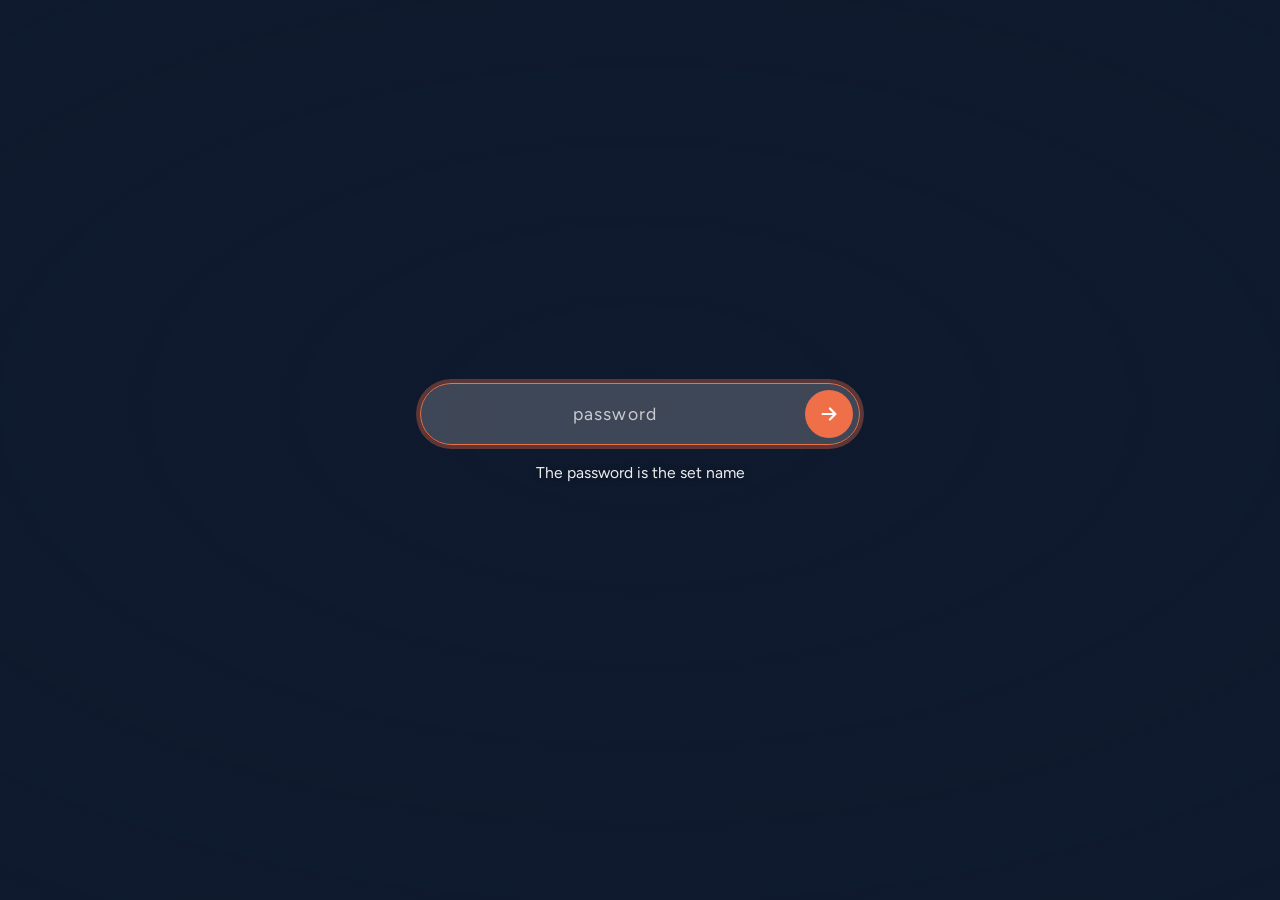
==== index.html @ 466035f5 "Add files via upload" ====
<!doctype html>
<html lang="en">
<head>
<meta charset="utf-8">
<meta name="viewport" content="width=device-width, initial-scale=1, viewport-fit=cover">
<meta name="robots" content="noindex, nofollow">
<meta name="theme-color" content="#0f1a2e">
<title>CMS 2K26 Invictus</title>
<link rel="icon" type="image/png" href="favicon.png">
<link rel="apple-touch-icon" href="images/apple-touch-icon.png">
<link rel="preconnect" href="https://fonts.googleapis.com">
<link rel="preconnect" href="https://fonts.gstatic.com" crossorigin>
<link rel="stylesheet" href="https://fonts.googleapis.com/css2?family=Bricolage+Grotesque:opsz,wght@12..96,500..800&family=Figtree:wght@400;500;600;700&display=swap">
<link rel="stylesheet" href="style.css">
<script src="config.js"></script>
<script src="common.js"></script>
<script>Auth.skipIfIn();</script>
</head>
<body class="gate">

<div class="slides" id="slides" aria-hidden="true">
  <div class="slide on" style="background-image:url('slide-1.jpg')"></div>
  <div class="slide" data-src="slide-2.jpg"></div>
  <div class="slide" data-src="slide-3.jpg"></div>
  <div class="slide" data-src="slide-4.jpg"></div>
  <div class="slide" data-src="slide-5.jpg"></div>
  <div class="slide" data-src="slide-6.jpg"></div>
</div>
<div class="veil" aria-hidden="true"></div>

<main class="gate-main">
  <div class="gate-card">
    <form class="pw-form" id="pwForm" autocomplete="off" novalidate>
      <label class="sr-only" for="pw">Password</label>
      <input class="pw-input" id="pw" name="pw" type="password" placeholder="password"
             autocomplete="off" autocapitalize="none" autocorrect="off" spellcheck="false"
             enterkeyhint="go" aria-describedby="pwHint pwMsg" autofocus>
      <button class="pw-go" type="submit" aria-label="Enter the site">
        <svg viewBox="0 0 24 24" fill="none" stroke="currentColor" stroke-width="2.4" stroke-linecap="round" stroke-linejoin="round" aria-hidden="true"><path d="M5 12h14M13 6l6 6-6 6"/></svg>
      </button>
    </form>
    <p class="pw-hint" id="pwHint">The password is the set name</p>
    <p class="pw-msg" id="pwMsg" role="alert" aria-live="assertive"></p>
  </div>
</main>

<noscript><p style="position:relative;z-index:3;color:#fff;text-align:center;padding:16px">This site needs JavaScript to be turned on.</p></noscript>

<script>
(function () {
  var form = document.getElementById("pwForm");
  var input = document.getElementById("pw");
  var msg = document.getElementById("pwMsg");

  if (Auth.takeNote()) msg.textContent = "Your connection was interrupted. Enter the password again.";

  form.addEventListener("submit", function (e) {
    e.preventDefault();
    if (Auth.check(input.value)) {
      Auth.login();
      /* replace(), not assign(): the index page does not stay in the Back history. */
      location.replace("home.html");
      return;
    }
    msg.textContent = input.value.trim() ? "Wrong password. Check the hint below and use small letters." : "Type the password first.";
    form.classList.remove("shake"); void form.offsetWidth; form.classList.add("shake");
    input.select();
  });
  input.addEventListener("input", function () { msg.textContent = ""; });

  /* ---- background slideshow: slow cross-fade, no buttons ---- */
  var slides = [].slice.call(document.querySelectorAll(".slide"));
  var i = 0;
  function load(s) { if (s.dataset.src) { s.style.backgroundImage = "url('" + s.dataset.src + "')"; s.removeAttribute("data-src"); } }
  function next() {
    var n = (i + 1) % slides.length;
    load(slides[n]);
    slides[n].classList.add("on");
    var old = slides[i];
    setTimeout(function () { old.classList.remove("on"); }, 2300);
    i = n;
  }
  if (slides.length > 1) {
    load(slides[1]);
    setInterval(function () { if (!document.hidden) next(); }, 6000);
  }
})();
</script>
</body>
</html>
---- style.css ----
/* ==========================================================================
   CMS 2K26 · INVICTUS
   Layout: one shared top bar of tabs; four pages share the same colours and type.
   ========================================================================== */
:root {
  --ink: #17233b;
  --ink-2: #53607c;
  --coral: #ef6f48;
  --coral-d: #c8502b;
  --teal: #1fa3a8;
  --teal-d: #12767a;
  --sand: #faebd7;
  --paper: #fff8ef;
  --line: #ecd5b6;
  --white: #ffffff;

  --f-display: "Bricolage Grotesque", "Trebuchet MS", "Segoe UI", system-ui, sans-serif;
  --f-body: "Figtree", system-ui, -apple-system, "Segoe UI", Roboto, "Helvetica Neue", Arial, sans-serif;

  --gutter: clamp(14px, 4vw, 32px);
  --nav-h: 64px;
  color-scheme: light;
}

*, *::before, *::after { box-sizing: border-box; }
html { -webkit-text-size-adjust: 100%; text-size-adjust: 100%; scroll-behavior: auto; }
body {
  margin: 0;
  min-height: 100vh;
  min-height: 100dvh;
  background: var(--paper);
  color: var(--ink);
  font-family: var(--f-body);
  font-size: 16px;
  line-height: 1.5;
  overflow-x: hidden;
}
img { max-width: 100%; display: block; }
a { color: inherit; }
button, input { font: inherit; color: inherit; }
h1, h2, h3 { font-family: var(--f-display); text-wrap: balance; margin: 0; line-height: 1.1; }
:focus-visible { outline: 3px solid var(--teal); outline-offset: 3px; border-radius: 6px; }
.sr-only {
  position: absolute; width: 1px; height: 1px; margin: -1px; padding: 0; overflow: hidden;
  clip: rect(0 0 0 0); white-space: nowrap; border: 0;
}

/* ---------- top bar (Homepage, All Students, Awards) ---------- */
.topbar {
  position: sticky; top: 0; z-index: 50;
  background: rgba(255, 248, 239, .92);
  -webkit-backdrop-filter: blur(10px); backdrop-filter: blur(10px);
  border-bottom: 3px solid var(--coral);
  padding: 10px max(var(--gutter), env(safe-area-inset-left)) 10px max(var(--gutter), env(safe-area-inset-right));
  min-height: var(--nav-h);
  display: flex; align-items: center;
}
.tabs { display: flex; gap: 8px; width: 100%; max-width: 1180px; margin: 0 auto; flex-wrap: nowrap; }
.tab {
  text-decoration: none; white-space: nowrap;
  padding: .62rem 1.1rem; border-radius: 999px;
  background: var(--sand); color: var(--ink);
  font-family: var(--f-display); font-weight: 600; font-size: .95rem; letter-spacing: .01em;
  transition: background-color .3s ease, color .3s ease, transform .3s ease, box-shadow .3s ease;
}
.tab:hover { background: var(--coral); color: var(--white); transform: translateY(-2px); box-shadow: 0 8px 18px -8px rgba(200, 80, 43, .7); }
.tab:active { transform: translateY(0); }
.tab[aria-current="page"] { background: var(--ink); color: var(--white); }
.tab[aria-current="page"]:hover { background: var(--ink); box-shadow: none; transform: none; }
.tab .short { display: none; }

@media (max-width: 560px) {
  .topbar { --nav-h: 56px; padding-top: 8px; padding-bottom: 8px; }
  .tabs { gap: 6px; }
  .tab { flex: 1 1 0; text-align: center; padding: .6rem .35rem; font-size: .86rem; }
  .tab .full { display: none; }
  .tab .short { display: inline; }
}

/* ---------- page heading used by Students + Awards ---------- */
.wrap { width: 100%; max-width: 1180px; margin: 0 auto; padding: clamp(18px, 3vw, 34px) max(var(--gutter), env(safe-area-inset-left)) 48px max(var(--gutter), env(safe-area-inset-right)); }
.page-head { display: flex; flex-direction: column; gap: 6px; margin-bottom: clamp(18px, 3vw, 30px); }
.page-head h1 { font-size: clamp(1.7rem, 4.6vw, 2.7rem); font-weight: 800; letter-spacing: -.02em; }
.page-head p { margin: 0; color: var(--ink-2); max-width: 62ch; }
.foot { text-align: center; color: var(--ink-2); font-size: .85rem; padding: 0 var(--gutter) calc(28px + env(safe-area-inset-bottom)); }

/* ---------- site footer (Homepage, All Students, Awards) ---------- */
.site-foot {
  position: relative; z-index: 2;
  width: 100%; margin-top: clamp(8px, 2vw, 20px);
  padding: 22px max(var(--gutter), env(safe-area-inset-left)) calc(26px + env(safe-area-inset-bottom)) max(var(--gutter), env(safe-area-inset-right));
  border-top: 3px solid var(--coral);
  background: rgba(255, 248, 239, .92);
  text-align: center; color: var(--ink-2); font-size: .9rem; line-height: 1.6;
}
.site-foot p { margin: 0 auto; max-width: 70ch; text-wrap: balance; overflow-wrap: anywhere; }
.site-foot p + p { margin-top: 6px; }
.sf-copy { color: var(--ink); font-weight: 500; }
.sf-cta a {
  color: var(--teal-d); font-family: var(--f-display); font-weight: 700; font-size: 1.05em;
  text-decoration: underline; text-decoration-thickness: 2px; text-underline-offset: 3px;
  white-space: nowrap; transition: color .25s ease;
}
.sf-cta a:hover { color: var(--coral-d); }
@media (max-width: 560px) {
  .site-foot { font-size: .84rem; padding-top: 18px; }
}

/* ==========================================================================
   INDEX FACE (password page)
   ========================================================================== */
body.gate { background: #0f1a2e; color: var(--white); }
.slides { position: fixed; inset: -40px; z-index: 0; filter: blur(7px) saturate(.9); transform: translateZ(0); }
.slide {
  position: absolute; inset: 0; background-size: cover; background-position: center;
  opacity: 0; transition: opacity 2.2s ease-in-out; will-change: opacity;
}
.slide.on { opacity: 1; animation: drift 14s ease-out forwards; }
@keyframes drift { from { transform: scale(1); } to { transform: scale(1.07); } }
.veil {
  position: fixed; inset: 0; z-index: 1;
  background:
    radial-gradient(120% 90% at 50% 45%, rgba(15, 26, 46, .26) 0%, rgba(15, 26, 46, .66) 100%);
}
.gate-main {
  position: relative; z-index: 2; min-height: 100vh; min-height: 100dvh;
  display: grid; place-items: center;
  padding: 24px max(var(--gutter), env(safe-area-inset-left)) 24px max(var(--gutter), env(safe-area-inset-right));
}
.gate-card { width: min(100%, 440px); text-align: center; }
.pw-form { position: relative; }
.pw-input {
  width: 100%; height: 62px; padding: 0 76px 0 26px;
  border-radius: 999px; border: 1.5px solid rgba(255, 255, 255, .55);
  background: rgba(255, 255, 255, .14);
  -webkit-backdrop-filter: blur(10px); backdrop-filter: blur(10px);
  color: var(--white); font-size: 1.1rem; letter-spacing: .04em; text-align: center;
  transition: border-color .25s ease, background-color .25s ease, box-shadow .25s ease;
}
.pw-input::placeholder { color: rgba(255, 255, 255, .72); letter-spacing: .06em; }
.pw-input:focus { outline: none; border-color: var(--coral); background: rgba(255, 255, 255, .2); box-shadow: 0 0 0 4px rgba(239, 111, 72, .35); }
.pw-go {
  position: absolute; top: 7px; right: 7px; width: 48px; height: 48px; border-radius: 50%;
  border: 0; cursor: pointer; background: var(--coral); color: var(--white);
  display: grid; place-items: center; transition: background-color .25s ease, transform .25s ease;
}
.pw-go:hover { background: var(--coral-d); transform: scale(1.06); }
.pw-go:focus-visible { outline: 3px solid var(--white); outline-offset: 2px; }
.pw-go svg { width: 22px; height: 22px; }
.pw-hint { margin: 16px 0 0; font-size: .98rem; color: rgba(255, 255, 255, .92); text-shadow: 0 1px 8px rgba(0, 0, 0, .45); }
.pw-msg { min-height: 1.5em; margin: 10px 0 0; font-size: .95rem; font-weight: 600; color: #ffd6c7; text-shadow: 0 1px 8px rgba(0, 0, 0, .5); }
.pw-form.shake { animation: shake .45s ease; }
@keyframes shake { 20%, 60% { transform: translateX(-9px); } 40%, 80% { transform: translateX(9px); } }

/* ==========================================================================
   HOMEPAGE (nickname cloud)
   ========================================================================== */
body.home {
  background:
    radial-gradient(60% 50% at 18% 20%, rgba(239, 111, 72, .13), transparent 70%),
    radial-gradient(55% 55% at 85% 80%, rgba(31, 163, 168, .14), transparent 70%),
    var(--paper);
  background-attachment: fixed;
}
.cloud { position: relative; width: 100%; opacity: 0; transition: opacity .6s ease; }
.cloud.ready { opacity: 1; }
.cloud-logo {
  position: absolute; left: 50%; top: 50%; transform: translate(-50%, -50%);
  border-radius: 50%; pointer-events: none;
  filter: drop-shadow(0 14px 26px rgba(23, 35, 59, .22));
}
.cloud-logo-glow {
  position: absolute; left: 50%; top: 50%; transform: translate(-50%, -50%); border-radius: 50%; pointer-events: none;
  background: radial-gradient(closest-side, rgba(255, 255, 255, .95), rgba(255, 255, 255, 0));
}
.nick {
  position: absolute; left: 0; top: 0; white-space: nowrap; text-decoration: none;
  font-family: var(--f-display); line-height: 1.15; padding: .32em .5em; border-radius: .6em;
  font-size: 16px; font-weight: 600; color: var(--ink);
  transition: color .25s ease, background-color .25s ease, transform .25s ease, box-shadow .25s ease;
}
.nick.c1 { color: var(--coral-d); font-weight: 700; }
.nick.c2 { color: var(--teal-d); font-weight: 500; }
.nick:hover, .nick:focus-visible {
  background: var(--ink); color: var(--white); transform: scale(1.1); z-index: 5;
  box-shadow: 0 10px 22px -10px rgba(23, 35, 59, .65);
}
.cloud-fallback { padding: 40px var(--gutter); text-align: center; color: var(--ink-2); }

/* ==========================================================================
   ALL STUDENTS (photo cards)
   ========================================================================== */
.grid {
  list-style: none; margin: 0; padding: 0;
  display: grid; gap: clamp(18px, 2.4vw, 28px) clamp(12px, 2vw, 22px);
  grid-template-columns: repeat(auto-fill, minmax(190px, 1fr));
}
@media (max-width: 760px) { .grid { grid-template-columns: repeat(auto-fill, minmax(150px, 1fr)); } }
@media (max-width: 479px) { .grid { grid-template-columns: repeat(2, minmax(0, 1fr)); } }
.cell { scroll-margin-top: calc(var(--nav-h) + 18px); min-width: 0; }
.card {
  display: flex; flex-direction: column; gap: 9px; width: 100%; padding: 0; border: 0; background: none;
  text-align: left; cursor: pointer; -webkit-tap-highlight-color: transparent; border-radius: 16px;
}
.card .ph {
  position: relative; width: 100%; aspect-ratio: 1 / 1; overflow: hidden; border-radius: 16px;
  background: var(--sand); border: 1.5px solid var(--line);
  transition: transform .3s ease, box-shadow .3s ease, border-color .3s ease;
}
.card .ph img { width: 100%; height: 100%; object-fit: cover; object-position: center 22%; transition: transform .5s ease; }
.card:hover .ph { transform: translateY(-4px); border-color: var(--coral); box-shadow: 0 16px 28px -16px rgba(23, 35, 59, .55); }
.card:hover .ph img { transform: scale(1.05); }
.card .nm { font-weight: 800; font-size: .86rem; letter-spacing: .02em; text-transform: uppercase; line-height: 1.25; overflow-wrap: anywhere; }
.card .ak { margin-top: -6px; font-size: .84rem; color: var(--ink-2); overflow-wrap: anywhere; }
.card.flash .ph { animation: flash 2.6s ease-out; }
@keyframes flash {
  0%, 30% { box-shadow: 0 0 0 5px var(--coral), 0 0 0 12px rgba(239, 111, 72, .28); border-color: var(--coral); transform: scale(1.03); }
  100% { box-shadow: 0 0 0 0 rgba(239, 111, 72, 0); }
}

/* ---------- profile modal ---------- */
body.lock { overflow: hidden; }
.overlay {
  position: fixed; inset: 0; z-index: 100; display: grid; place-items: center;
  padding: 18px max(14px, env(safe-area-inset-left)) 18px max(14px, env(safe-area-inset-right));
  background: rgba(23, 35, 59, .42);
  -webkit-backdrop-filter: blur(9px); backdrop-filter: blur(9px);
  overscroll-behavior: contain; animation: fadeIn .22s ease;
}
.overlay[hidden] { display: none; }
@keyframes fadeIn { from { opacity: 0; } to { opacity: 1; } }
.profile {
  position: relative; width: min(100%, 780px); max-height: calc(100vh - 36px); max-height: calc(100dvh - 36px);
  overflow-y: auto; overscroll-behavior: contain;
  background: var(--sand); border-radius: 22px;
  border: 5px solid var(--coral); outline: 3px solid var(--teal); outline-offset: -1px;
  padding: clamp(18px, 3.2vw, 30px); box-shadow: 0 40px 80px -30px rgba(0, 0, 0, .55);
  animation: pop .26s cubic-bezier(.2, .9, .3, 1.2);
}
@keyframes pop { from { opacity: 0; transform: translateY(14px) scale(.96); } to { opacity: 1; transform: none; } }
.close {
  position: sticky; float: right; top: 0; z-index: 3; margin: -6px -6px 0 8px;
  width: 42px; height: 42px; border-radius: 50%; border: 0; cursor: pointer;
  background: var(--ink); color: var(--white); display: grid; place-items: center;
  transition: background-color .25s ease, transform .25s ease;
}
.close:hover { background: var(--coral); transform: rotate(90deg); }
.close svg { width: 18px; height: 18px; }
.profile h2 {
  font-size: clamp(1.35rem, 3.6vw, 1.9rem); font-weight: 800; text-transform: uppercase; letter-spacing: .01em;
  text-align: center; padding: 4px 48px 12px; border-bottom: 2px solid var(--ink); margin-bottom: 16px; clear: none;
}
.pf-body { display: grid; grid-template-columns: minmax(0, 1fr) 210px; gap: 20px 26px; align-items: start; }
.pf-photo { grid-column: 2; grid-row: 1; position: sticky; top: 0; }
.pf-photo img {
  width: 100%; height: auto; aspect-ratio: 1 / 1; object-fit: cover; object-position: center 22%;
  border-radius: 16px; border: 3px solid var(--white); box-shadow: 0 10px 24px -12px rgba(23, 35, 59, .6); background: var(--line);
}
.pf-list { grid-column: 1; grid-row: 1; margin: 0; display: flex; flex-direction: column; gap: 7px; min-width: 0; }
.pf-row { margin: 0; font-size: 1rem; line-height: 1.45; overflow-wrap: anywhere; }
.pf-row b { font-weight: 800; text-transform: uppercase; letter-spacing: .01em; margin-right: .35em; }
@media (max-width: 620px) {
  .profile { border-width: 4px; border-radius: 18px; }
  .pf-body { grid-template-columns: minmax(0, 1fr); }
  .pf-photo { grid-column: 1; grid-row: 1; position: static; width: min(58%, 200px); margin: 0 auto; }
  .pf-list { grid-column: 1; grid-row: 2; }
  .pf-row { font-size: .98rem; }
}

/* ==========================================================================
   AWARDS
   ========================================================================== */
.awards-head { align-items: center; text-align: center; }
.awards-head h1 { font-size: clamp(1.5rem, 4.4vw, 2.5rem); }
.ribbon {
  display: inline-flex; align-items: center; gap: .6em; padding: .55em 1.3em; margin-bottom: 8px;
  background: var(--coral); color: var(--white); font-family: var(--f-display); font-weight: 800;
  font-size: clamp(1.05rem, 3vw, 1.5rem); letter-spacing: .02em;
  clip-path: polygon(0 0, 100% 0, calc(100% - 14px) 50%, 100% 100%, 0 100%, 14px 50%);
  padding-inline: 2.2em;
}
.tip {
  display: inline-flex; align-items: center; gap: 8px; margin: 4px auto 0; padding: .5rem .9rem; border-radius: 12px;
  background: rgba(31, 163, 168, .12); color: var(--teal-d); font-weight: 600; font-size: .94rem; text-align: left;
}
.tip svg { flex: none; width: 18px; height: 18px; }
.table-wrap { max-width: 980px; margin: 0 auto; }
table.awards {
  width: 100%; border-collapse: separate; border-spacing: 0; background: var(--white);
  border: 2px solid var(--ink); border-radius: 16px; overflow: hidden;
}
.awards th, .awards td { padding: .7rem .95rem; text-align: left; vertical-align: top; border-bottom: 1px solid var(--line); }
.awards thead th { background: var(--ink); color: var(--white); font-family: var(--f-display); font-weight: 700; letter-spacing: .02em; border: 0; }
.awards tbody tr:nth-child(even) { background: #fff4e6; }
.awards tbody tr:last-child td { border-bottom: 0; }
.awards td.sn, .awards th.sn { width: 3.6rem; color: var(--ink-2); font-variant-numeric: tabular-nums; }
.awards thead th.sn { color: var(--white); }
.awards td.aw { width: 34%; font-weight: 700; }
.winners { display: flex; flex-wrap: wrap; align-items: center; gap: 6px 4px; }
.winner {
  display: inline-block; padding: .18rem .55rem; border-radius: 9px; cursor: pointer;
  background: rgba(31, 163, 168, .1); color: var(--teal-d); font-weight: 600;
  -webkit-user-select: none; user-select: none; touch-action: manipulation; -webkit-tap-highlight-color: transparent;
  transition: background-color .25s ease, color .25s ease, transform .2s ease, box-shadow .25s ease;
}
.winner:hover { background: var(--teal); color: var(--white); }
.winner.armed { background: var(--coral); color: var(--white); transform: scale(1.06); box-shadow: 0 0 0 3px rgba(239, 111, 72, .3); }
.winner.plain { cursor: default; background: none; color: var(--ink); font-weight: 500; padding-inline: .2rem; }
.winner.plain:hover { background: none; color: var(--ink); }
.amp { color: var(--ink-2); font-weight: 700; }
@media (max-width: 620px) {
  table.awards, .awards tbody, .awards tr, .awards td { display: block; }
  .awards thead { display: none; }
  .awards tr { display: grid; grid-template-columns: 2.1rem minmax(0, 1fr); padding: .75rem .85rem; border-bottom: 1px solid var(--line); gap: 4px 6px; }
  .awards tbody tr:last-child { border-bottom: 0; }
  .awards th, .awards td { padding: 0; border: 0; }
  .awards td.sn { grid-column: 1; grid-row: 1; width: auto; }
  .awards td.aw { grid-column: 2; grid-row: 1; width: auto; }
  .awards td.wn { grid-column: 2; grid-row: 2; }
}

/* ---------- reduced motion ---------- */
@media (prefers-reduced-motion: reduce) {
  *, *::before, *::after { animation-duration: .001ms !important; animation-iteration-count: 1 !important; transition-duration: .001ms !important; }
  .slide { transition: opacity .6s linear !important; }
}
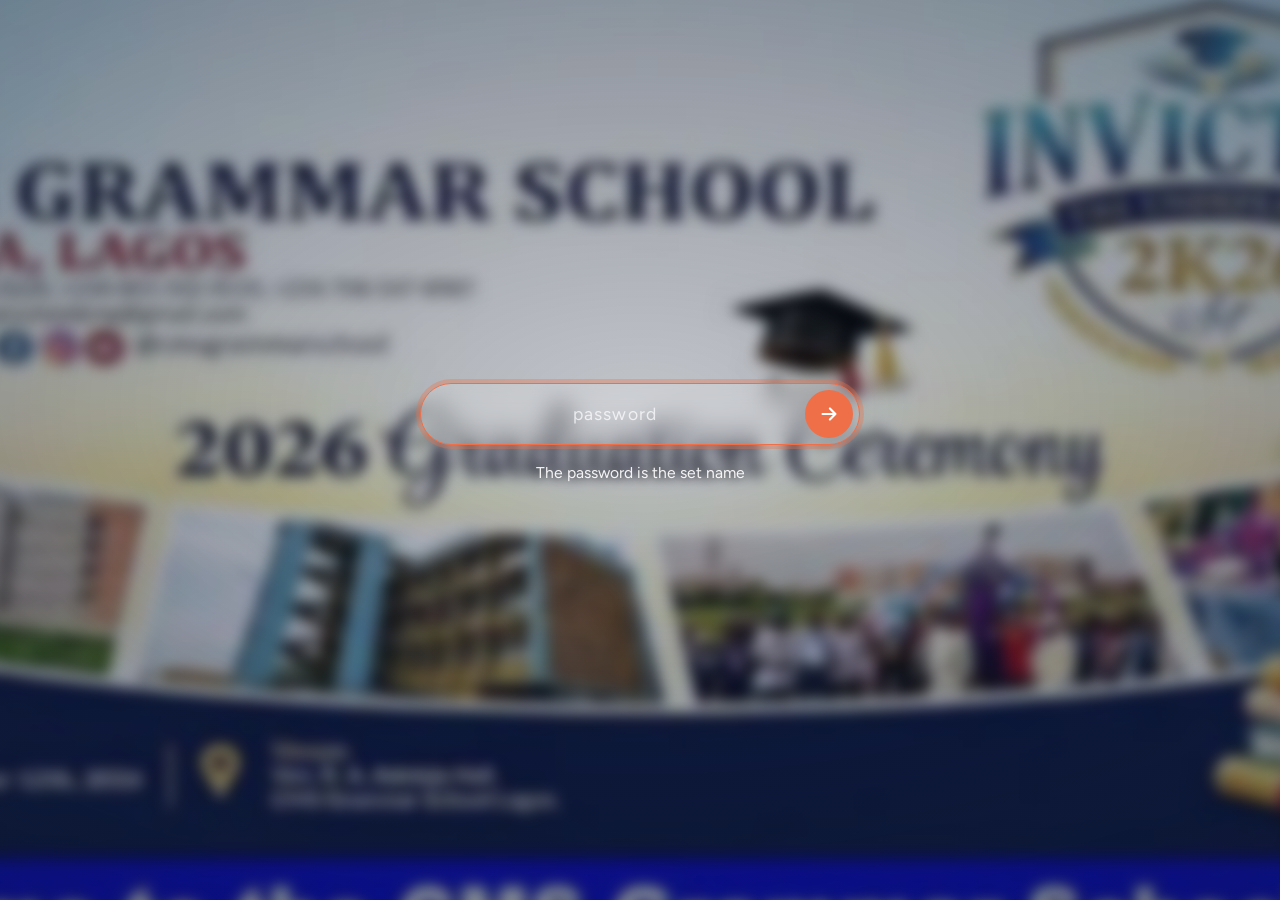
==== commit 09455cd3: "Update index.html" ====
--- a/index.html
+++ b/index.html
@@ -7,7 +7,7 @@
 <meta name="theme-color" content="#0f1a2e">
 <title>CMS 2K26 Invictus</title>
 <link rel="icon" type="image/png" href="favicon.png">
-<link rel="apple-touch-icon" href="images/apple-touch-icon.png">
+<link rel="apple-touch-icon" href="apple-touch-icon.png">
 <link rel="preconnect" href="https://fonts.googleapis.com">
 <link rel="preconnect" href="https://fonts.gstatic.com" crossorigin>
 <link rel="stylesheet" href="https://fonts.googleapis.com/css2?family=Bricolage+Grotesque:opsz,wght@12..96,500..800&family=Figtree:wght@400;500;600;700&display=swap">
